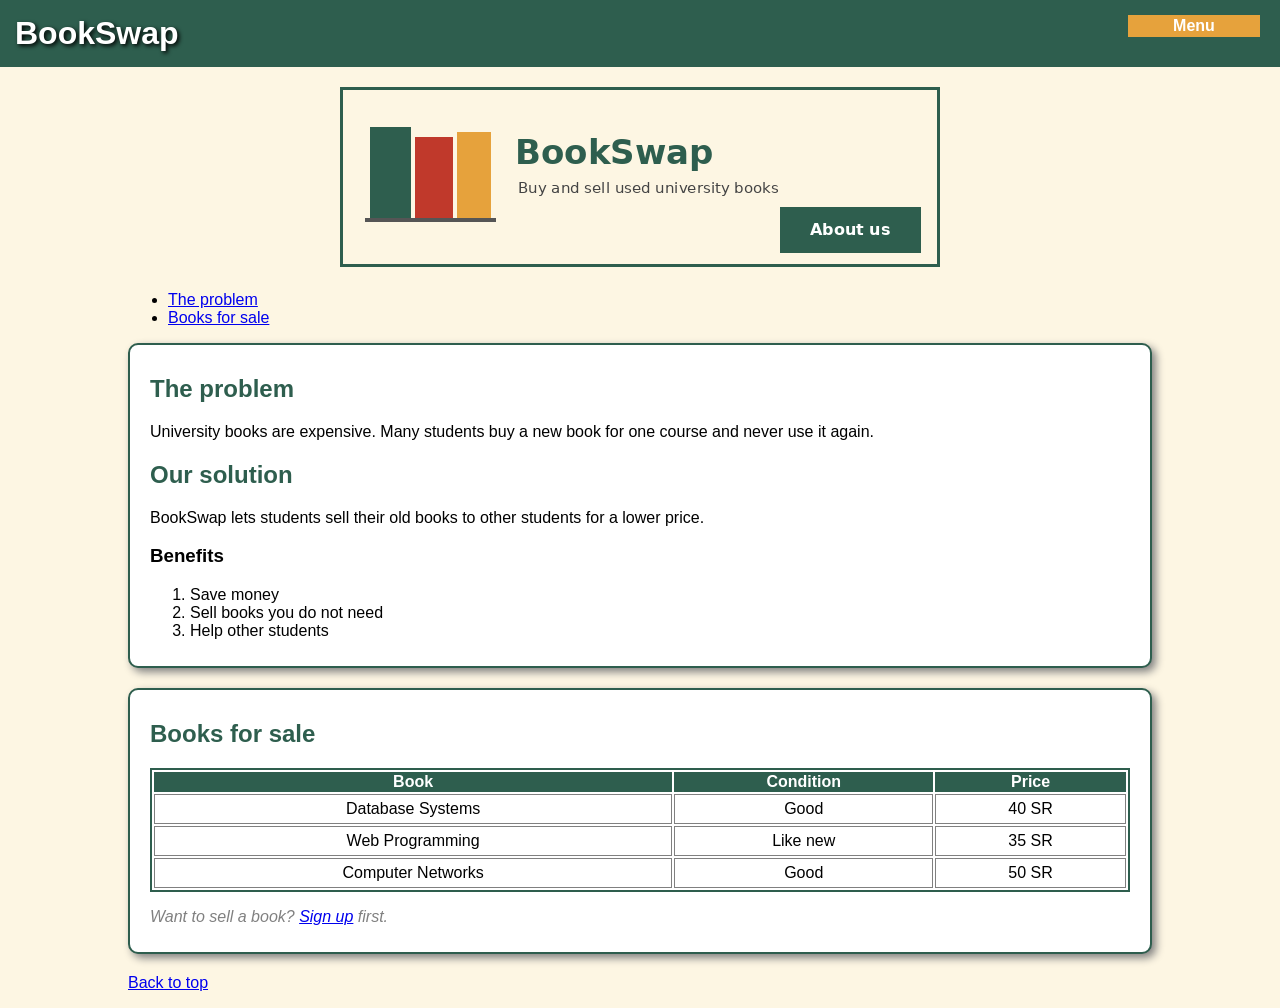
==== index.html @ 3f743deb "Add files via upload add home page and stylu" ====
<!DOCTYPE html>
<html lang="en">
<head>
    <meta charset="UTF-8">
    <meta name="description" content="BookSwap: buy and sell used university books">
    <title>BookSwap - Home</title>
    <link rel="stylesheet" type="text/css" href="css/style.css">
    <style type="text/css">
        .box table { margin-top: 10px; }
    </style>
    <script src="js/script.js"></script>
</head>
<body>

    <header id="top">
        <h1>BookSwap</h1>
        <nav>
            Menu
            <ul>
                <li><a href="index.html">Home</a></li>
                <li><a href="about.html">About us</a></li>
                <li><a href="login.html">Login</a></li>
                <li><a href="signup.html">Sign up</a></li>
            </ul>
        </nav>
    </header>

    <div class="content">

        <div class="banner">
            <img src="images/banner.png" width="600" height="180" alt="BookSwap" usemap="#bookmap">
            <map name="bookmap">
                <area shape="rect" coords="440,120,580,165" href="about.html" alt="About us">
            </map>
        </div>

        <ul>
            <li><a href="#problem">The problem</a></li>
            <li><a href="#books">Books for sale</a></li>
        </ul>

        <section id="problem" class="box">
            <article>
                <h2>The problem</h2>
                <p>University books are expensive. Many students buy a new book for one course and never use it again.</p>
                <h2>Our solution</h2>
                <p>BookSwap lets students sell their old books to other students for a lower price.</p>
                <h3>Benefits</h3>
                <ol>
                    <li>Save money</li>
                    <li>Sell books you do not need</li>
                    <li>Help other students</li>
                </ol>
            </article>
        </section>

        <section id="books" class="box">
            <h2>Books for sale</h2>
            <table>
                <tr><th>Book</th><th>Condition</th><th>Price</th></tr>
                <tr><td>Database Systems</td><td>Good</td><td>40 SR</td></tr>
                <tr><td>Web Programming</td><td>Like new</td><td>35 SR</td></tr>
                <tr><td>Computer Networks</td><td>Good</td><td>50 SR</td></tr>
            </table>
            <p class="note">Want to sell a book? <a href="signup.html">Sign up</a> first.</p>
        </section>

        <p><a href="#top">Back to top</a></p>
    </div>

</body>
</html>
---- css/style.css ----
/* BookSwap style sheet */

body {
    font-family: arial, sans-serif;
    background-color: #fdf6e3;
    margin: 0;
}

header {
    background-color: #2e5e4e;
    color: white;
    padding: 15px;
}

header h1 {
    margin: 0;
    text-shadow: 2px 2px 4px black;
}

/* drop down menu */
nav {
    position: absolute;
    top: 15px;
    right: 20px;
    z-index: 2;
    width: 8em;
    background-color: #e6a23c;
    border: 2px solid #e6a23c;
    text-align: center;
    font-weight: bold;
}

nav ul {
    display: none;
    list-style: none;
    margin: 0;
    padding: 0;
}

nav:hover ul {
    display: block;
}

nav ul li {
    background-color: white;
    border-top: 2px solid #e6a23c;
}

nav ul li:hover {
    background-color: #fae3b8;
}

nav a {
    color: black;
    text-decoration: none;
}

.content {
    width: 80%;
    margin-left: 10%;
}

h2 {
    color: #2e5e4e;
}

/* general class */
.box {
    background-color: white;
    border: 2px solid #2e5e4e;
    border-radius: 10px;
    box-shadow: 4px 4px 8px gray;
    padding: 10px 20px;
    margin-bottom: 20px;
}

/* class for notes */
.note {
    color: gray;
    font-style: italic;
}

/* project image */
.banner {
    text-align: center;
    margin: 20px;
}

table {
    width: 100%;
    border: 2px solid #2e5e4e;
}

th {
    background-color: #2e5e4e;
    color: white;
}

td {
    border: 1px solid gray;
    padding: 5px;
    text-align: center;
}

.button {
    background-color: #2e5e4e;
    color: white;
    padding: 8px 15px;
    border-radius: 5px;
}
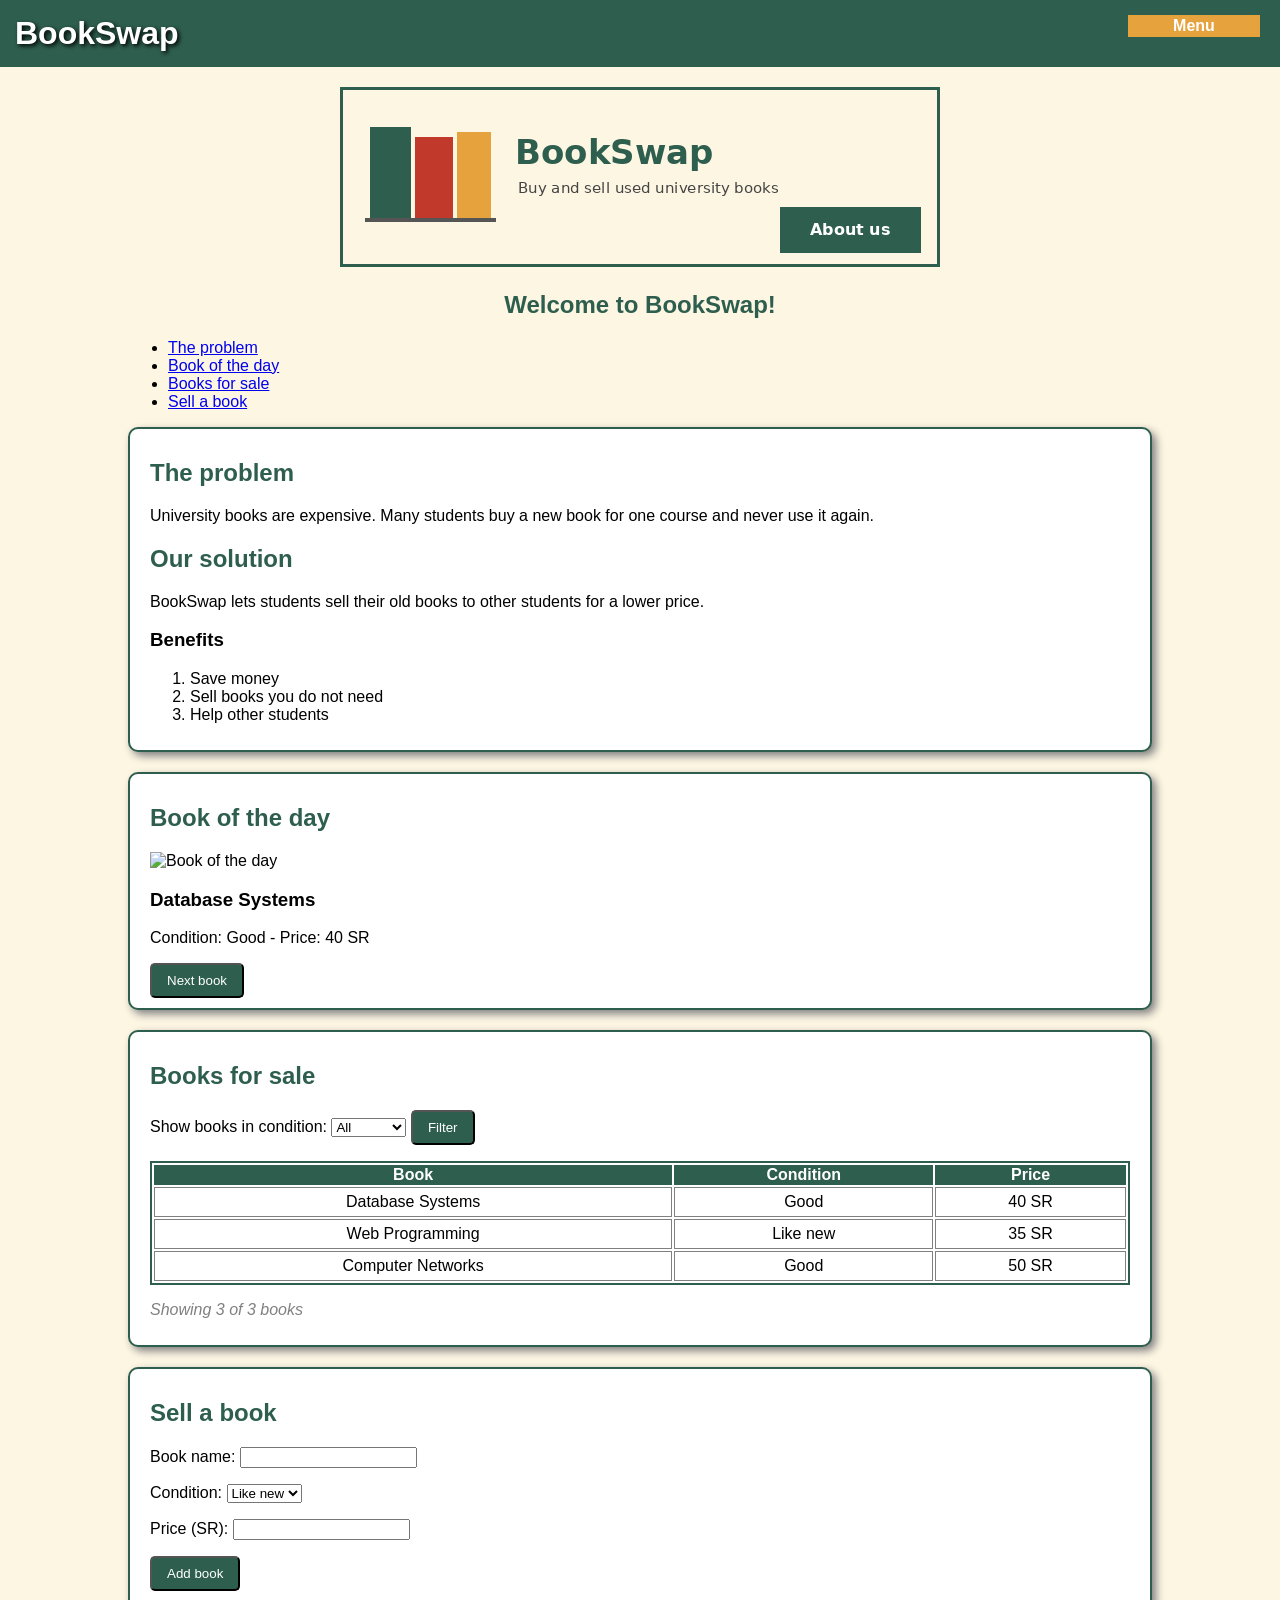
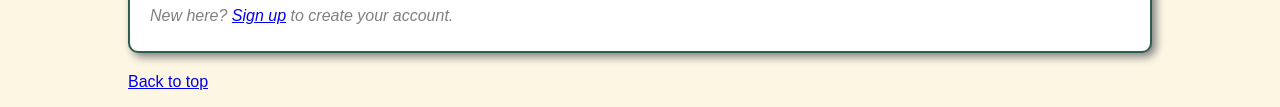
==== commit da17d26b: "Add files via upload add book of the day, filter and sell form" ====
--- a/index.html
+++ b/index.html
@@ -9,8 +9,94 @@
         .box table { margin-top: 10px; }
     </style>
     <script src="js/script.js"></script>
+    <script>
+        var bookNumber = 1;
+        var bookCount = 3;
+
+        function nextBook() {
+            var title;
+            var info;
+
+            bookNumber++;
+            if (bookNumber > 3) {
+                bookNumber = 1;
+            }
+
+            switch (bookNumber) {
+                case 1:
+                    title = "Database Systems";
+                    info = "Condition: Good - Price: 40 SR";
+                    break;
+                case 2:
+                    title = "Web Programming";
+                    info = "Condition: Like new - Price: 35 SR";
+                    break;
+                case 3:
+                    title = "Computer Networks";
+                    info = "Condition: Good - Price: 50 SR";
+                    break;
+            }
+
+            document.getElementById("bookPic").src = "images/book" + bookNumber + ".png";
+            document.getElementById("bookTitle").innerHTML = title;
+            document.getElementById("bookInfo").innerHTML = info;
+        }
+
+        function filterBooks() {
+            var choice = document.getElementById("condition").value;
+            var shown = 0;
+
+            for (var i = 1; i <= bookCount; i++) {
+                var condition = document.getElementById("cond" + i).innerHTML;
+
+                if (choice == "All" || choice == condition) {
+                    document.getElementById("row" + i).style.display = "table-row";
+                    shown++;
+                } else {
+                    document.getElementById("row" + i).style.display = "none";
+                }
+            }
+
+            document.getElementById("bookTotal").innerHTML = "Showing " + shown + " of " + bookCount + " books";
+        }
+
+        function addBook() {
+            var title = document.forms["sellForm"]["title"].value;
+            var condition = document.forms["sellForm"]["bookCondition"].value;
+            var price = document.forms["sellForm"]["price"].value;
+            var message = document.getElementById("sellMessage");
+
+            if (title == "" || price == "") {
+                message.innerHTML = "Please enter the book name and the price";
+                message.style.color = "red";
+                return false;
+            }
+
+            if (parseInt(price) <= 0) {
+                message.innerHTML = "The price must be more than 0";
+                message.style.color = "red";
+                return false;
+            }
+
+            bookCount++;
+            var row = "<tr id='row" + bookCount + "'>";
+            row += "<td>" + title + "</td>";
+            row += "<td id='cond" + bookCount + "'>" + condition + "</td>";
+            row += "<td>" + price + " SR</td></tr>";
+            document.getElementById("bookList").innerHTML += row;
+            document.getElementById("row" + bookCount).style.backgroundColor = "#fae3b8";
+
+            message.innerHTML = title + " was added to the list";
+            message.style.color = "green";
+            document.forms["sellForm"]["title"].value = "";
+            document.forms["sellForm"]["price"].value = "";
+
+            filterBooks();
+            return false;
+        }
+    </script>
 </head>
-<body>
+<body onload="showGreeting()">
 
     <header id="top">
         <h1>BookSwap</h1>
@@ -34,9 +120,13 @@
             </map>
         </div>
 
+        <h2 id="greeting" style="text-align: center;">Welcome to BookSwap!</h2>
+
         <ul>
             <li><a href="#problem">The problem</a></li>
+            <li><a href="#bookday">Book of the day</a></li>
             <li><a href="#books">Books for sale</a></li>
+            <li><a href="#sell">Sell a book</a></li>
         </ul>
 
         <section id="problem" class="box">
@@ -54,15 +144,64 @@
             </article>
         </section>
 
+        <section id="bookday" class="box book-day">
+            <h2>Book of the day</h2>
+            <img id="bookPic" src="images/book1.png" width="200" height="240" alt="Book of the day">
+            <h3 id="bookTitle">Database Systems</h3>
+            <p id="bookInfo">Condition: Good - Price: 40 SR</p>
+            <button class="button" onclick="nextBook()">Next book</button>
+        </section>
+
         <section id="books" class="box">
             <h2>Books for sale</h2>
+            <p>
+                <label for="condition">Show books in condition:</label>
+                <select id="condition">
+                    <option>All</option>
+                    <option>Like new</option>
+                    <option>Good</option>
+                    <option>Used</option>
+                </select>
+                <button class="button" onclick="filterBooks()">Filter</button>
+            </p>
             <table>
-                <tr><th>Book</th><th>Condition</th><th>Price</th></tr>
-                <tr><td>Database Systems</td><td>Good</td><td>40 SR</td></tr>
-                <tr><td>Web Programming</td><td>Like new</td><td>35 SR</td></tr>
-                <tr><td>Computer Networks</td><td>Good</td><td>50 SR</td></tr>
+                <thead>
+                    <tr><th>Book</th><th>Condition</th><th>Price</th></tr>
+                </thead>
+                <tbody id="bookList">
+                    <tr id="row1"><td>Database Systems</td><td id="cond1">Good</td><td>40 SR</td></tr>
+                    <tr id="row2"><td>Web Programming</td><td id="cond2">Like new</td><td>35 SR</td></tr>
+                    <tr id="row3"><td>Computer Networks</td><td id="cond3">Good</td><td>50 SR</td></tr>
+                </tbody>
             </table>
-            <p class="note">Want to sell a book? <a href="signup.html">Sign up</a> first.</p>
+            <p id="bookTotal" class="note">Showing 3 of 3 books</p>
+        </section>
+
+        <section id="sell" class="box">
+            <h2>Sell a book</h2>
+            <form name="sellForm" onsubmit="return addBook()">
+                <p>
+                    <label for="title">Book name:</label>
+                    <input type="text" id="title" name="title" class="field" onfocus="highlight(this)" onblur="normal(this)">
+                </p>
+                <p>
+                    <label for="bookCondition">Condition:</label>
+                    <select id="bookCondition" name="bookCondition">
+                        <option>Like new</option>
+                        <option>Good</option>
+                        <option>Used</option>
+                    </select>
+                </p>
+                <p>
+                    <label for="price">Price (SR):</label>
+                    <input type="number" id="price" name="price" class="field" onfocus="highlight(this)" onblur="normal(this)">
+                </p>
+                <p>
+                    <input type="submit" class="button" value="Add book">
+                </p>
+            </form>
+            <p id="sellMessage"></p>
+            <p class="note">New here? <a href="signup.html">Sign up</a> to create your account.</p>
         </section>
 
         <p><a href="#top">Back to top</a></p>
